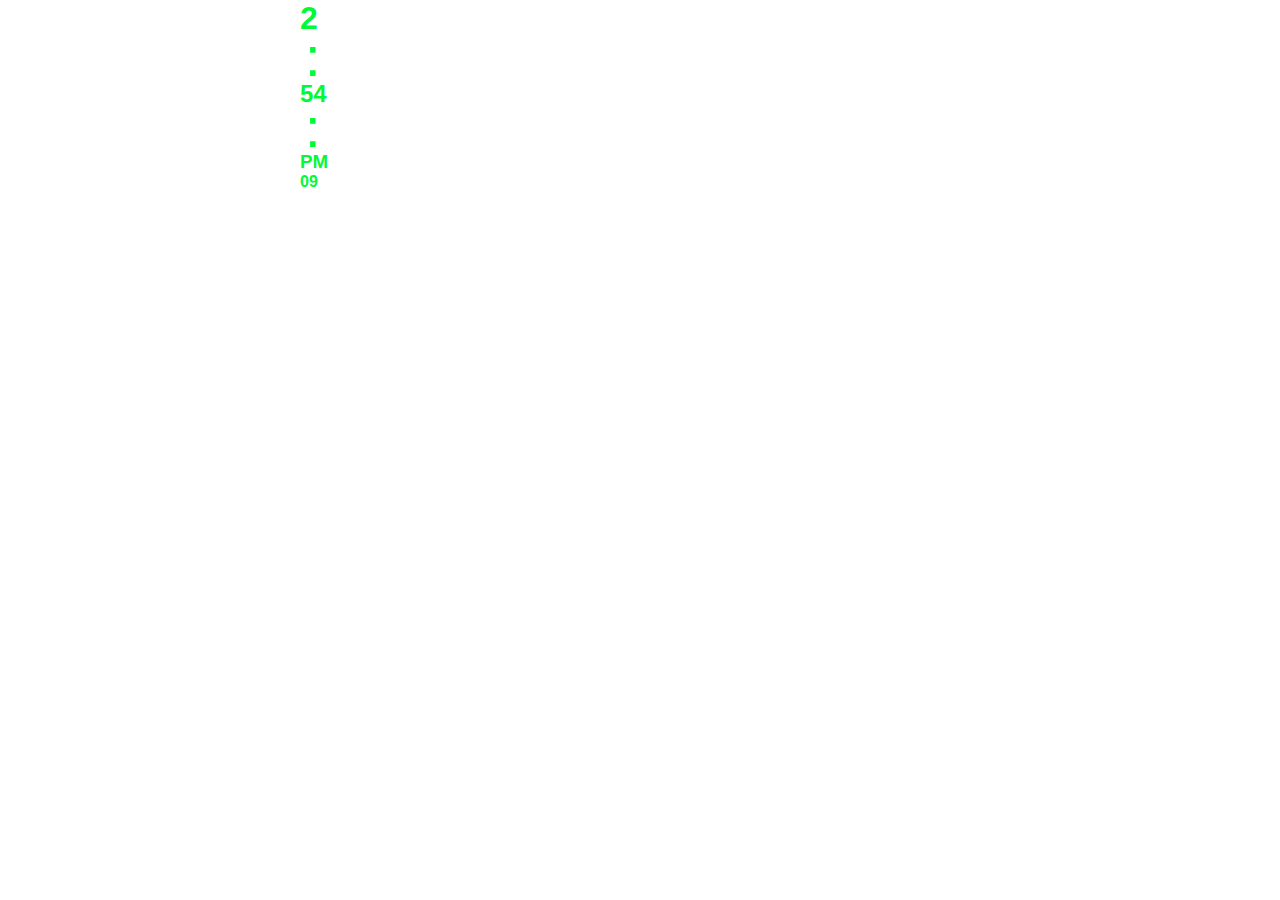
==== index.html @ ff4ebf31 "Merge pull request #7 from Samariavs/fix/move-index-html-to-root" ====
<!DOCTYPE html>
<html lang="en">
<head>
    <meta charset="UTF-8">
    <meta name="viewport" content="width=device-width, initial-scale=1.0">
    <link rel="stylesheet" type="text/css" href="./src/styles/index.css">
    <title>My Digital Clock</title>
</head>
<body>
    <div class="container">
        <h1 id="hours"></h1>
        <p>:</p>
        <h2 id="minutes"></h2>
        <p>:</p>
        <h3 id="meridianIndicator"></h3>
        <h4 id="seconds"></h4>
    </div>
    <script src="./src/scripts/index.js"></script>
</body>
</html>
---- src/styles/index.css ----
*{
    margin: 0px;
    padding: 0;
    -moz-box-sizing: border-box;
    box-sizing: border-box;
    -webkit-box-sizing: border-box;
}

body{
    background: #fff;
    font-size: 16px;
    font-family: 'Roboto', sans-serif;
}

.title{
    margin: 20px 15px;
    font-weight: 300;
    line-height: 0;
    color: rgb(91, 91, 91) ;
    text-align: center;
}

.title__title{
    font-size: 3em;
    font-style: italic;
    padding: 5px;
}

.title__subtitle{
    font-size: 1.5em;
    margin-bottom: 40px;
}

.img{
    margin: auto;
    width: 1020px;
    height: 675px;
    background: url(../images/time-bomb-short.jpg);
    background-size: cover;
}

.container{
    color: rgb(0, 250, 54);
    margin-left: 300px;
    width: 650px;
    height: 300px;
}

.clock{
    text-align: center;
    font-weight: 400;
    padding: 300px 0;
    margin-left: -0px;
    width: 300px;
}

p{
    display: inline-block;
    line-height: 20px;
    margin: 10px 5px;
    font-size: 3.5em;
}

.clock__seconds-box{
    font-size: 0.5em;
    display: inline-block;
    margin: 10px 5px;
}

.clock__meridianIndicator,
.clock__seconds{
    display: block;
}

@media screen and (max-width: 1210px){
    
    .title__title{
        font-size: 2em;
        line-height: 50px;
    }
    
    .title__subtitle{
        font-size: 1em;
        margin-bottom: 40px;
        text-align: center;
    }
    
    .img{
        margin: auto;
        width: 540px;
        height: 375px;
    }
    
    .container{
        margin-left: 300px;
        width: 650px;
        height: 300px;
    }
    
    .clock{
        text-align: center;
        font-weight: 400;
        padding: 145px 0;
        margin-left: -200px;
    }
    
    p{
        font-size: 1.8em;
    }
    
}

@media screen and (max-width: 730px){
    .title__title{
        font-size: 1em;
        line-height: 20px;
    }
    
    .title__subtitle{
        font-size: .8em;
        margin-bottom: 40px;
        text-align: center;
    }
    
    .img{
        margin: auto;
        width: 250px;
        height: 165px;
    }
    
    .container{
        margin-left: 80px;
        width: 325px;
        height: 150px;
    }
    
    .clock{
        text-align: center;
        font-weight: 400;
        padding: 65px 0;
        margin-left: -115px;
    }
    
    p{
        font-size: .5em;
        margin: 2px;
        line-height: 5px;
    }
}
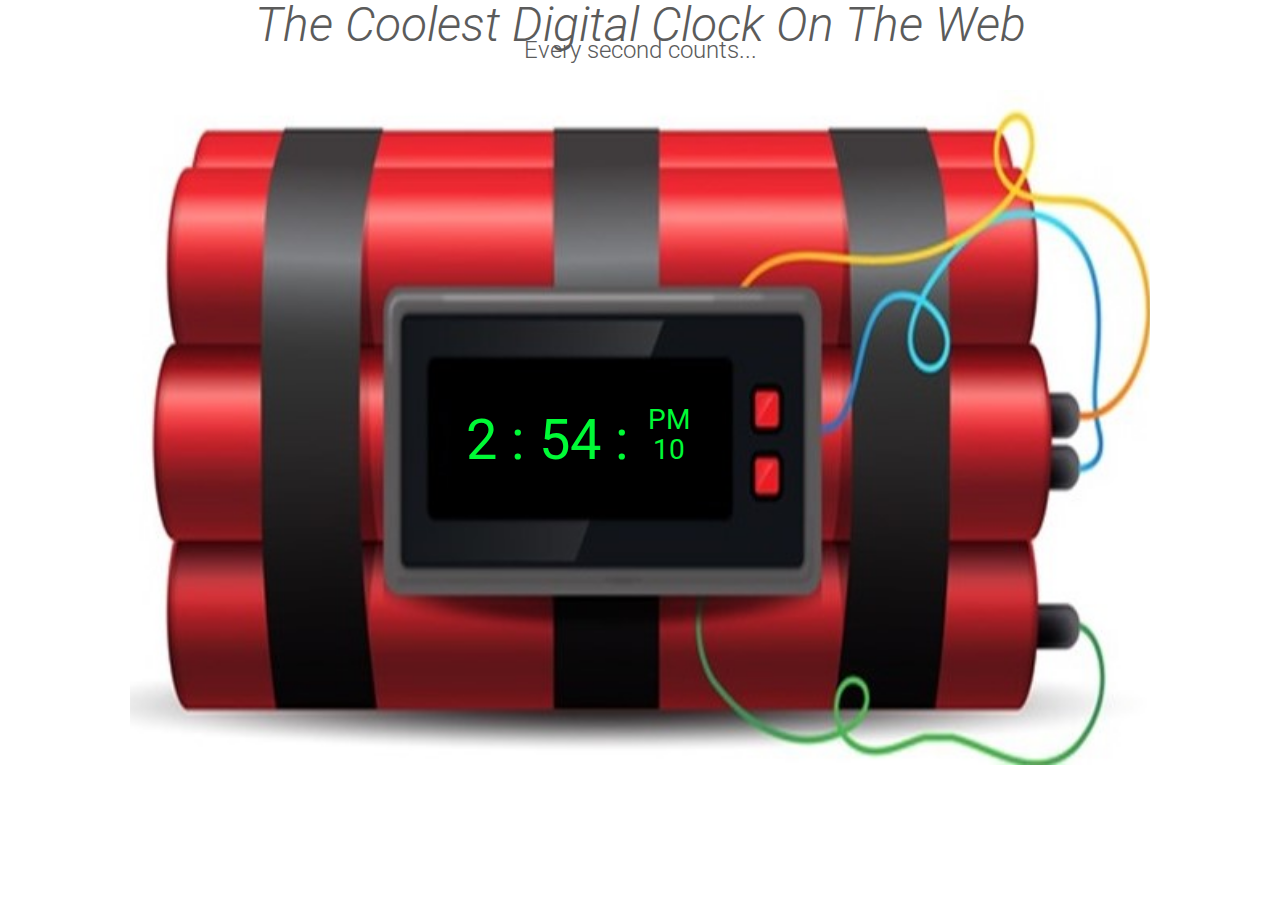
==== commit 824d6ec6: "Merge pull request #6 from Samariavs/feat/create-styles" ====
--- a/index.html
+++ b/index.html
@@ -4,16 +4,28 @@
     <meta charset="UTF-8">
     <meta name="viewport" content="width=device-width, initial-scale=1.0">
     <link rel="stylesheet" type="text/css" href="./src/styles/index.css">
+    <link rel="preconnect" href="https://fonts.gstatic.com">
+    <link href="https://fonts.googleapis.com/css2?family=Roboto:ital,wght@0,300;0,400;1,500&display=swap" rel="stylesheet"> 
     <title>My Digital Clock</title>
 </head>
 <body>
-    <div class="container">
-        <h1 id="hours"></h1>
-        <p>:</p>
-        <h2 id="minutes"></h2>
-        <p>:</p>
-        <h3 id="meridianIndicator"></h3>
-        <h4 id="seconds"></h4>
+    <div class="title">
+        <h1 class="title title__title">The Coolest Digital Clock On The Web</h1>
+        <h3 class="title title__subtitle">Every second counts...</h3>
+    </div>
+    <div class="img">
+        <div class="container">
+            <div class="clock">
+                <p id="hours" class="clock__hours"></p>
+                <p>:</p>
+                <p id="minutes" class="clock__minutes"></p>
+                <p>:</p>
+                <div class="clock__seconds-box">
+                    <p id="meridianIndicator" class="clock__meridianIndicator"></p>
+                    <p id="seconds" class="clock__seconds"></p>
+                </div>
+            </div>
+        </div>
     </div>
     <script src="./src/scripts/index.js"></script>
 </body>
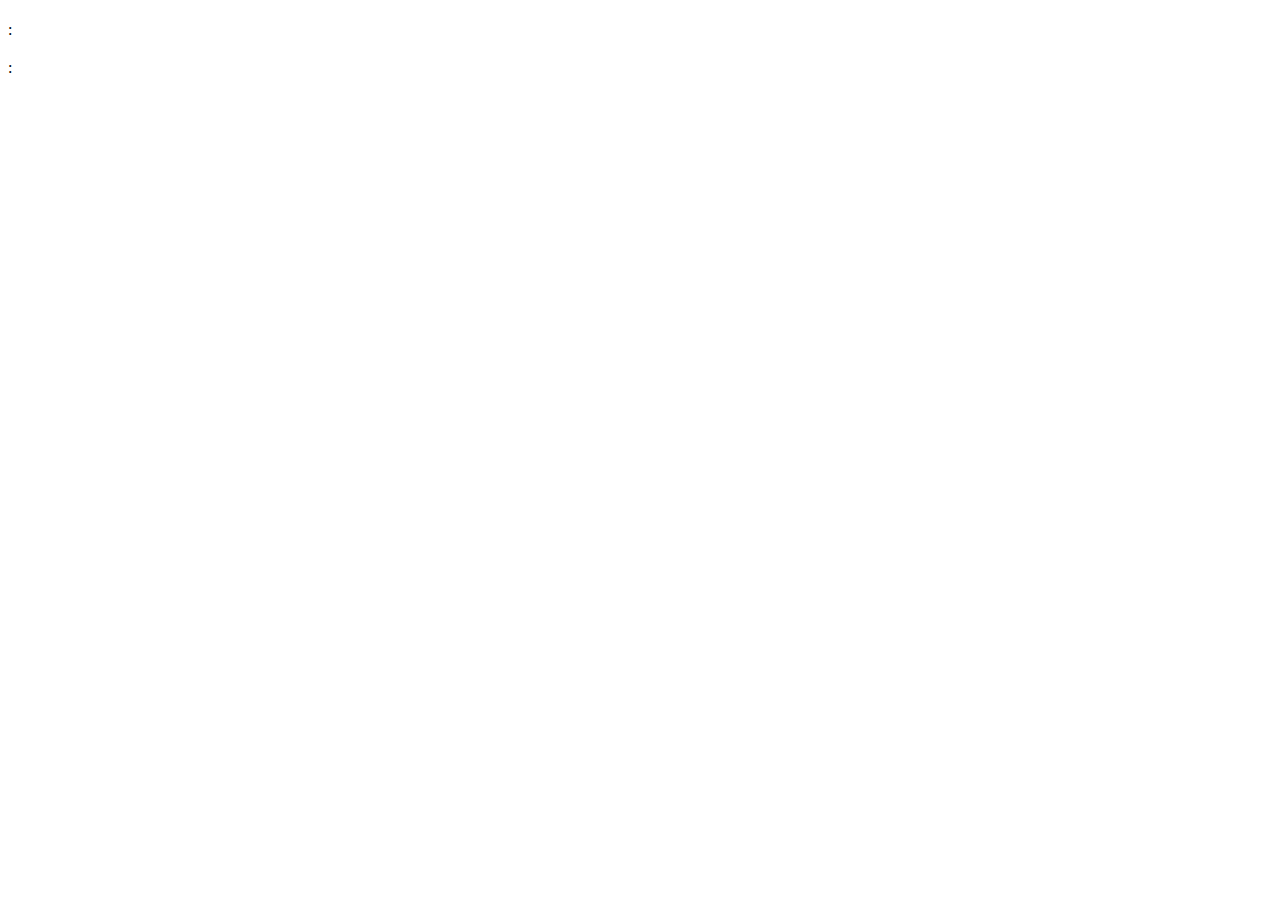
==== commit e54dd4b1: "branch created to fix a problem with deploy" ====
--- a/index.html
+++ b/index.html
@@ -3,30 +3,18 @@
 <head>
     <meta charset="UTF-8">
     <meta name="viewport" content="width=device-width, initial-scale=1.0">
-    <link rel="stylesheet" type="text/css" href="./src/styles/index.css">
-    <link rel="preconnect" href="https://fonts.gstatic.com">
-    <link href="https://fonts.googleapis.com/css2?family=Roboto:ital,wght@0,300;0,400;1,500&display=swap" rel="stylesheet"> 
+    <link rel="stylesheet" type="text/css" href="./styles/index.css">
     <title>My Digital Clock</title>
 </head>
 <body>
-    <div class="title">
-        <h1 class="title title__title">The Coolest Digital Clock On The Web</h1>
-        <h3 class="title title__subtitle">Every second counts...</h3>
+    <div class="container">
+        <h1 id="hours"></h1>
+        <p>:</p>
+        <h2 id="minutes"></h2>
+        <p>:</p>
+        <h3 id="meridianIndicator"></h3>
+        <h4 id="seconds"></h4>
     </div>
-    <div class="img">
-        <div class="container">
-            <div class="clock">
-                <p id="hours" class="clock__hours"></p>
-                <p>:</p>
-                <p id="minutes" class="clock__minutes"></p>
-                <p>:</p>
-                <div class="clock__seconds-box">
-                    <p id="meridianIndicator" class="clock__meridianIndicator"></p>
-                    <p id="seconds" class="clock__seconds"></p>
-                </div>
-            </div>
-        </div>
-    </div>
-    <script src="./src/scripts/index.js"></script>
+    <script src="./scripts/index.js"></script>
 </body>
 </html>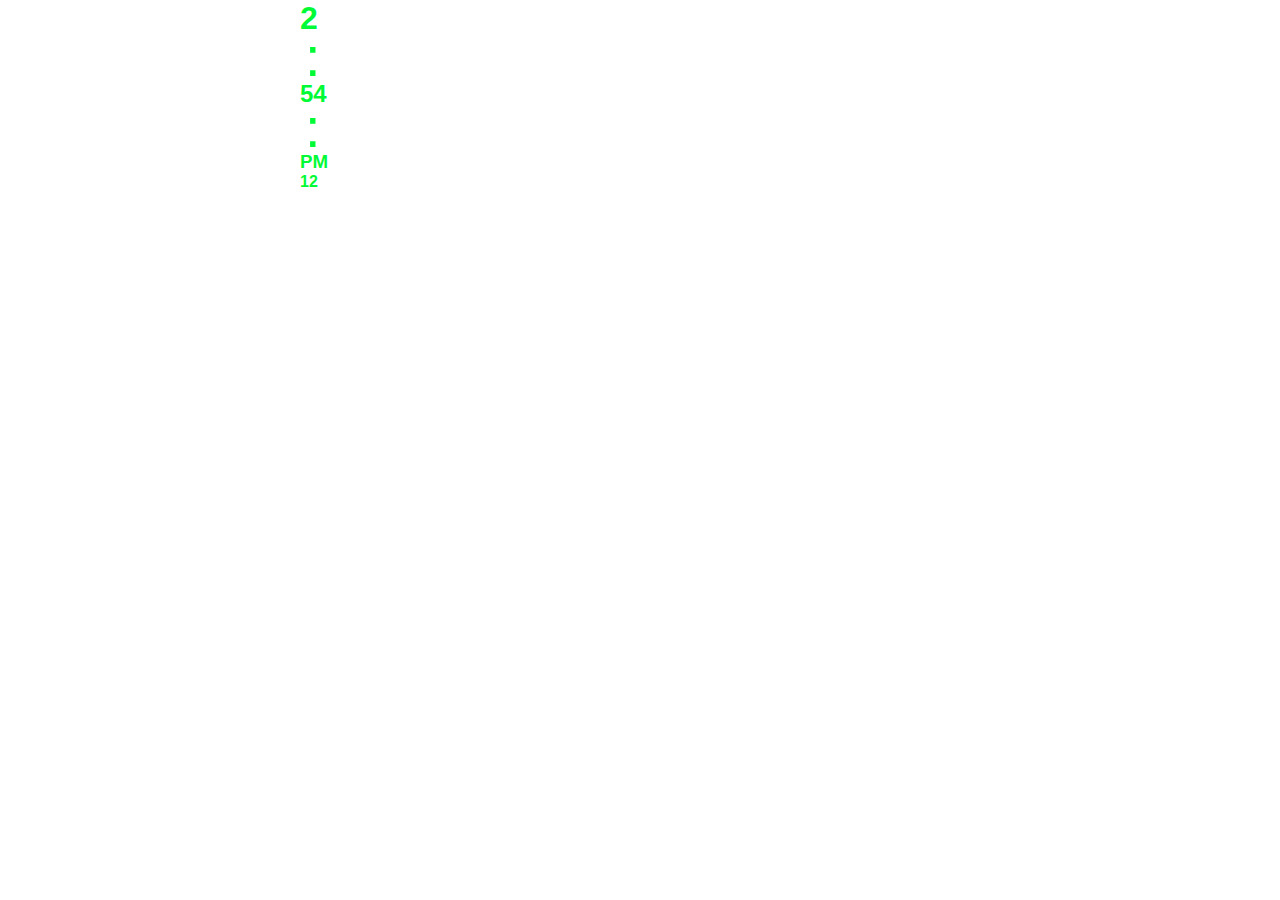
==== commit 546ea2b5: "switch to links" ====
--- a/index.html
+++ b/index.html
@@ -3,7 +3,7 @@
 <head>
     <meta charset="UTF-8">
     <meta name="viewport" content="width=device-width, initial-scale=1.0">
-    <link rel="stylesheet" type="text/css" href="./styles/index.css">
+    <link rel="stylesheet" type="text/css" href="./src/styles/index.css">
     <title>My Digital Clock</title>
 </head>
 <body>
@@ -15,6 +15,6 @@
         <h3 id="meridianIndicator"></h3>
         <h4 id="seconds"></h4>
     </div>
-    <script src="./scripts/index.js"></script>
+    <script src="./src/scripts/index.js"></script>
 </body>
 </html>--- a/src/styles/index.css
+++ b/src/styles/index.css
@@ -0,0 +1,150 @@
+*{
+    margin: 0px;
+    padding: 0;
+    -moz-box-sizing: border-box;
+    box-sizing: border-box;
+    -webkit-box-sizing: border-box;
+}
+
+body{
+    background: #fff;
+    font-size: 16px;
+    font-family: 'Roboto', sans-serif;
+}
+
+.title{
+    margin: 40px 15px;
+    font-weight: 300;
+    line-height: 20px;
+    color: rgb(91, 91, 91) ;
+    text-align: center;
+}
+
+.title__title{
+    font-size: 3em;
+    font-style: italic;
+    padding: 5px;
+}
+
+.title__subtitle{
+    font-size: 1.5em;
+    margin-bottom: 40px;
+}
+
+.img{
+    margin: auto;
+    width: 1020px;
+    height: 675px;
+    background: url(../images/time-bomb-short.jpg);
+    background-size: cover;
+}
+
+.container{
+    color: rgb(0, 250, 54);
+    margin-left: 300px;
+    width: 650px;
+    height: 300px;
+}
+
+.clock{
+    text-align: center;
+    font-weight: 400;
+    padding: 300px 0;
+    margin-left: -0px;
+    width: 300px;
+}
+
+p{
+    display: inline-block;
+    line-height: 20px;
+    margin: 10px 5px;
+    font-size: 3.5em;
+}
+
+.clock__seconds-box{
+    font-size: 0.5em;
+    display: inline-block;
+    margin: 10px 5px;
+}
+
+.clock__meridianIndicator,
+.clock__seconds{
+    display: block;
+}
+
+@media screen and (max-width: 1210px){
+    
+    .title__title{
+        font-size: 2em;
+        line-height: 50px;
+    }
+    
+    .title__subtitle{
+        font-size: 1em;
+        margin-bottom: 40px;
+        text-align: center;
+    }
+    
+    .img{
+        margin: auto;
+        width: 540px;
+        height: 375px;
+    }
+    
+    .container{
+        margin-left: 300px;
+        width: 650px;
+        height: 300px;
+    }
+    
+    .clock{
+        text-align: center;
+        font-weight: 400;
+        padding: 160px 0;
+        margin-left: -200px;
+    }
+    
+    p{
+        font-size: 1.8em;
+        margin: 0 2px;
+    }
+    
+}
+
+@media screen and (max-width: 730px){
+    .title__title{
+        font-size: 1em;
+        line-height: 20px;
+    }
+    
+    .title__subtitle{
+        font-size: .8em;
+        margin-bottom: 40px;
+        text-align: center;
+    }
+    
+    .img{
+        margin: auto;
+        width: 250px;
+        height: 165px;
+    }
+    
+    .container{
+        margin-left: 80px;
+        width: 325px;
+        height: 150px;
+    }
+    
+    .clock{
+        text-align: center;
+        font-weight: 400;
+        padding: 69px 0;
+        margin-left: -115px;
+    }
+    
+    p{
+        font-size: .5em;
+        margin: 0 1px;
+        line-height: 5px;
+    }
+}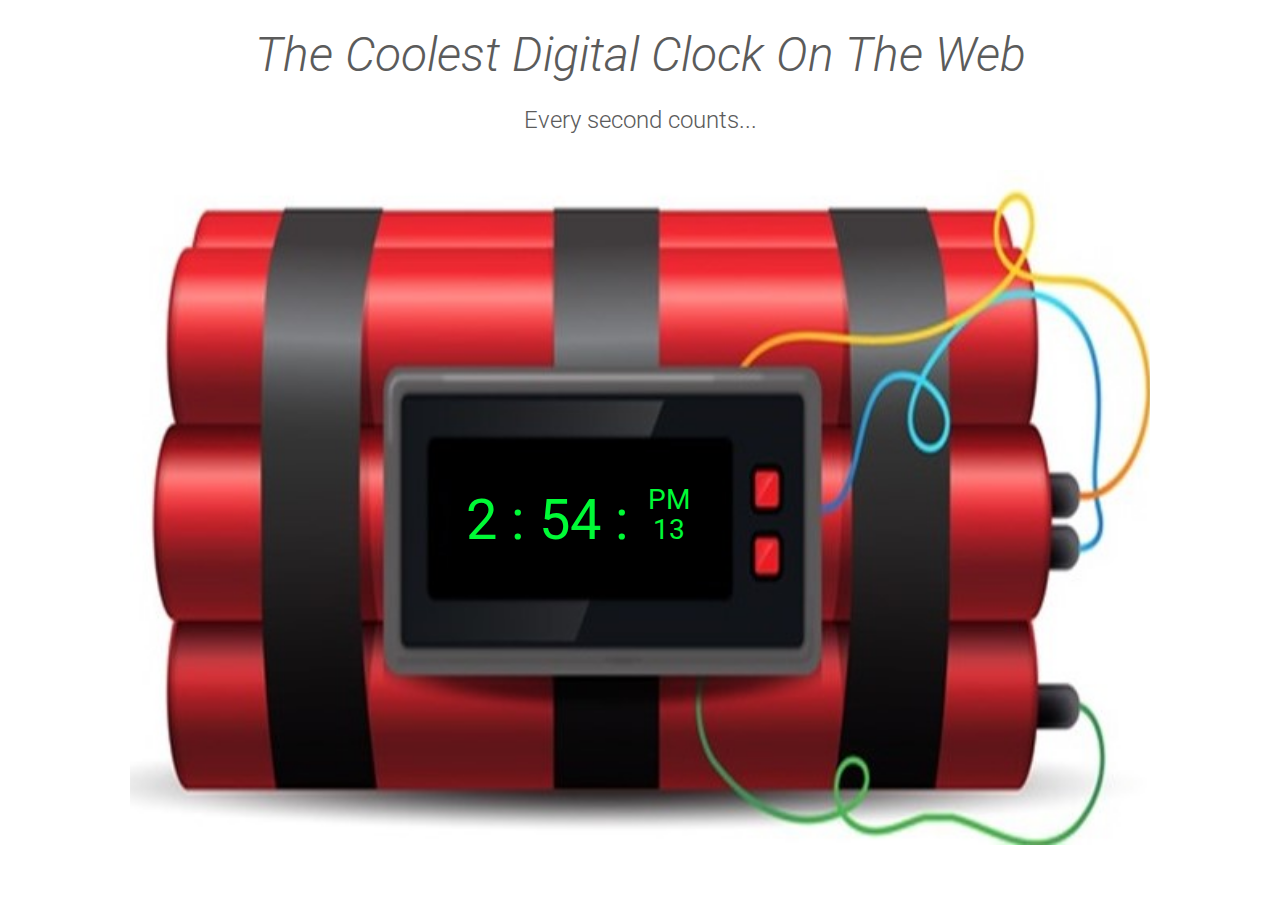
==== commit b0d5b628: "solve conflicts in index.html" ====
--- a/index.html
+++ b/index.html
@@ -4,16 +4,28 @@
     <meta charset="UTF-8">
     <meta name="viewport" content="width=device-width, initial-scale=1.0">
     <link rel="stylesheet" type="text/css" href="./src/styles/index.css">
+    <link rel="preconnect" href="https://fonts.gstatic.com">
+    <link href="https://fonts.googleapis.com/css2?family=Roboto:ital,wght@0,300;0,400;1,500&display=swap" rel="stylesheet"> 
     <title>My Digital Clock</title>
 </head>
 <body>
-    <div class="container">
-        <h1 id="hours"></h1>
-        <p>:</p>
-        <h2 id="minutes"></h2>
-        <p>:</p>
-        <h3 id="meridianIndicator"></h3>
-        <h4 id="seconds"></h4>
+    <div class="title">
+        <h1 class="title title__title">The Coolest Digital Clock On The Web</h1>
+        <h3 class="title title__subtitle">Every second counts...</h3>
+    </div>
+    <div class="img">
+        <div class="container">
+            <div class="clock">
+                <p id="hours" class="clock__hours"></p>
+                <p>:</p>
+                <p id="minutes" class="clock__minutes"></p>
+                <p>:</p>
+                <div class="clock__seconds-box">
+                    <p id="meridianIndicator" class="clock__meridianIndicator"></p>
+                    <p id="seconds" class="clock__seconds"></p>
+                </div>
+            </div>
+        </div>
     </div>
     <script src="./src/scripts/index.js"></script>
 </body>
